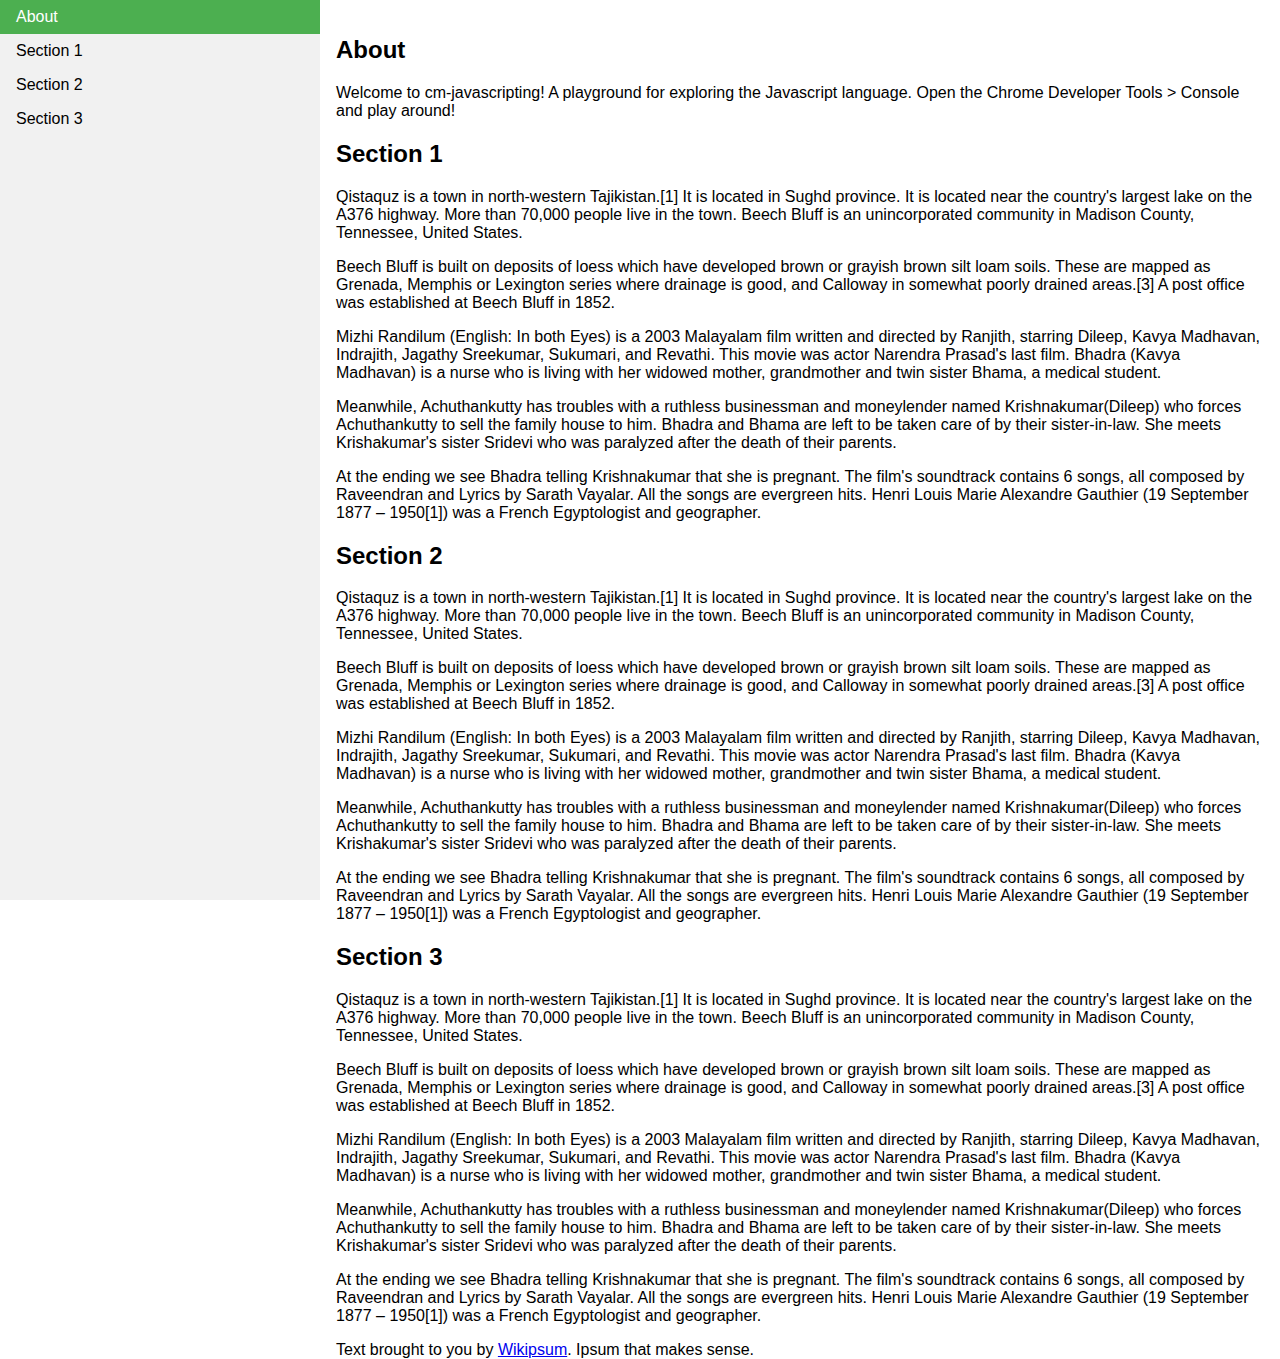
==== starter/index.html @ e82a269d "updates for fall 2019 week 5" ====
<!DOCTYPE html>
<html>
  <head>
    <meta charset="utf-8">
    <title>cm-javascripting</title>
    <style>
      body {
        font-family: sans-serif;
        margin: 0;
      }
      ul {
        list-style-type: none;
        margin: 0;
        padding: 0;
        width: 25%;
        background: #f1f1f1;
        position: fixed;
        height: 100%; /* makes it so the sidebar spans the entire window height */
        overflow: auto; /* enables sidebar scrolling */
      }
      li a {
        display: block;
        color: #000;
        text-decoration: none;
        padding: 8px 16px;
      }
      /* li a:hover {
        background-color: #555555;
        color: #FFFFFF;
      } */
      li a.active {
        background-color: #4CAF50;
        color: white;
      }
      li a:hover:not(.active){
        background-color: #555;
        color: white;
      }
      
      #content {
        margin-left:25%;
        padding:16px;
        height:1000px;
      }

      .red {
        color: red;
      }
      .orange {
        color: orange;
      }
      .yellow {
        color: yellow;
      }
      .green {
        color: green;
      }
      .blue {
        color: blue;
      }
      .purple {
        color: purple;
      }      
            
    </style>
  </head>
  <body>
    
    <div id="sidebar">
      <ul>
        <li><a class="active" href="#about">About</a></li>
        <li><a href="#section1">Section 1</a></li>
        <li><a href="#section2">Section 2</a></li>
        <li><a href="#section3">Section 3</a></li>
      </ul>
    </div>

    <div id="content">
    
      <div id="about">
        <h2>About</h2>
        <p>Welcome to cm-javascripting! A playground for exploring the Javascript language. Open the Chrome Developer Tools > Console and play around!</p>
      </div>
    
      <div id="section1">
        <h2>Section 1</h2>
        <p class="p1 first">Qistaquz is a town in north-western Tajikistan.[1] It is located in Sughd province. It is located near the country's largest lake on the A376 highway. More than 70,000 people live in the town. Beech Bluff is an unincorporated community in Madison County, Tennessee, United States.</p>
        <p id="second" class="p2">Beech Bluff is built on deposits of loess which have developed brown or grayish brown silt loam soils. These are mapped as Grenada, Memphis or Lexington series where drainage is good, and Calloway in somewhat poorly drained areas.[3] A post office was established at Beech Bluff in 1852.</p>
        <p id="change-me" class="p3">Mizhi Randilum (English: In both Eyes) is a 2003 Malayalam film written and directed by Ranjith, starring Dileep, Kavya Madhavan, Indrajith, Jagathy Sreekumar, Sukumari, and Revathi. This movie was actor Narendra Prasad's last film. Bhadra (Kavya Madhavan) is a nurse who is living with her widowed mother, grandmother and twin sister Bhama, a medical student.</p>
        <p class="p4 empty-us">Meanwhile, Achuthankutty has troubles with a ruthless businessman and moneylender named Krishnakumar(Dileep) who forces Achuthankutty to sell the family house to him. Bhadra and Bhama are left to be taken care of by their sister-in-law. She meets Krishakumar's sister Sridevi who was paralyzed after the death of their parents.</p>
        <p class="p5 last">At the ending we see Bhadra telling Krishnakumar that she is pregnant. The film's soundtrack contains 6 songs, all composed by Raveendran and Lyrics by Sarath Vayalar. All the songs are evergreen hits. Henri Louis Marie Alexandre Gauthier (19 September 1877 – 1950[1]) was a French Egyptologist and geographer.</p>          
      </div>
      <div id="section2">
        <h2>Section 2</h2>
        <p class="p1 first">Qistaquz is a town in north-western Tajikistan.[1] It is located in Sughd province. It is located near the country's largest lake on the A376 highway. More than 70,000 people live in the town. Beech Bluff is an unincorporated community in Madison County, Tennessee, United States.</p>
        <p id="empty-me" class="p2">Beech Bluff is built on deposits of loess which have developed brown or grayish brown silt loam soils. These are mapped as Grenada, Memphis or Lexington series where drainage is good, and Calloway in somewhat poorly drained areas.[3] A post office was established at Beech Bluff in 1852.</p>
        <p class="p3 empty-us">Mizhi Randilum (English: In both Eyes) is a 2003 Malayalam film written and directed by Ranjith, starring Dileep, Kavya Madhavan, Indrajith, Jagathy Sreekumar, Sukumari, and Revathi. This movie was actor Narendra Prasad's last film. Bhadra (Kavya Madhavan) is a nurse who is living with her widowed mother, grandmother and twin sister Bhama, a medical student.</p>
        <p class="p4">Meanwhile, Achuthankutty has troubles with a ruthless businessman and moneylender named Krishnakumar(Dileep) who forces Achuthankutty to sell the family house to him. Bhadra and Bhama are left to be taken care of by their sister-in-law. She meets Krishakumar's sister Sridevi who was paralyzed after the death of their parents.</p>
        <p class="p5 last">At the ending we see Bhadra telling Krishnakumar that she is pregnant. The film's soundtrack contains 6 songs, all composed by Raveendran and Lyrics by Sarath Vayalar. All the songs are evergreen hits. Henri Louis Marie Alexandre Gauthier (19 September 1877 – 1950[1]) was a French Egyptologist and geographer.</p>
      </div>
      <div id="section3">
        <h2>Section 3</h2>
        <p class="p1 first">Qistaquz is a town in north-western Tajikistan.[1] It is located in Sughd province. It is located near the country's largest lake on the A376 highway. More than 70,000 people live in the town. Beech Bluff is an unincorporated community in Madison County, Tennessee, United States.</p>
        <p class="p2">Beech Bluff is built on deposits of loess which have developed brown or grayish brown silt loam soils. These are mapped as Grenada, Memphis or Lexington series where drainage is good, and Calloway in somewhat poorly drained areas.[3] A post office was established at Beech Bluff in 1852.</p>
        <p class="p3 empty-us">Mizhi Randilum (English: In both Eyes) is a 2003 Malayalam film written and directed by Ranjith, starring Dileep, Kavya Madhavan, Indrajith, Jagathy Sreekumar, Sukumari, and Revathi. This movie was actor Narendra Prasad's last film. Bhadra (Kavya Madhavan) is a nurse who is living with her widowed mother, grandmother and twin sister Bhama, a medical student.</p>
        <p class="p4">Meanwhile, Achuthankutty has troubles with a ruthless businessman and moneylender named Krishnakumar(Dileep) who forces Achuthankutty to sell the family house to him. Bhadra and Bhama are left to be taken care of by their sister-in-law. She meets Krishakumar's sister Sridevi who was paralyzed after the death of their parents.</p>
        <p class="p5 last">At the ending we see Bhadra telling Krishnakumar that she is pregnant. The film's soundtrack contains 6 songs, all composed by Raveendran and Lyrics by Sarath Vayalar. All the songs are evergreen hits. Henri Louis Marie Alexandre Gauthier (19 September 1877 – 1950[1]) was a French Egyptologist and geographer.</p>
      </div>
      <div id="footer">
        Text brought to you by <a href="http://www.wikipsum.com/">Wikipsum</a>. Ipsum that makes sense.
      </div>
                
    </div>

    <script>
        console.log("begin script");

        // Insert your code here
                        
        console.log("end script");
      </script>

  </body>
</html>
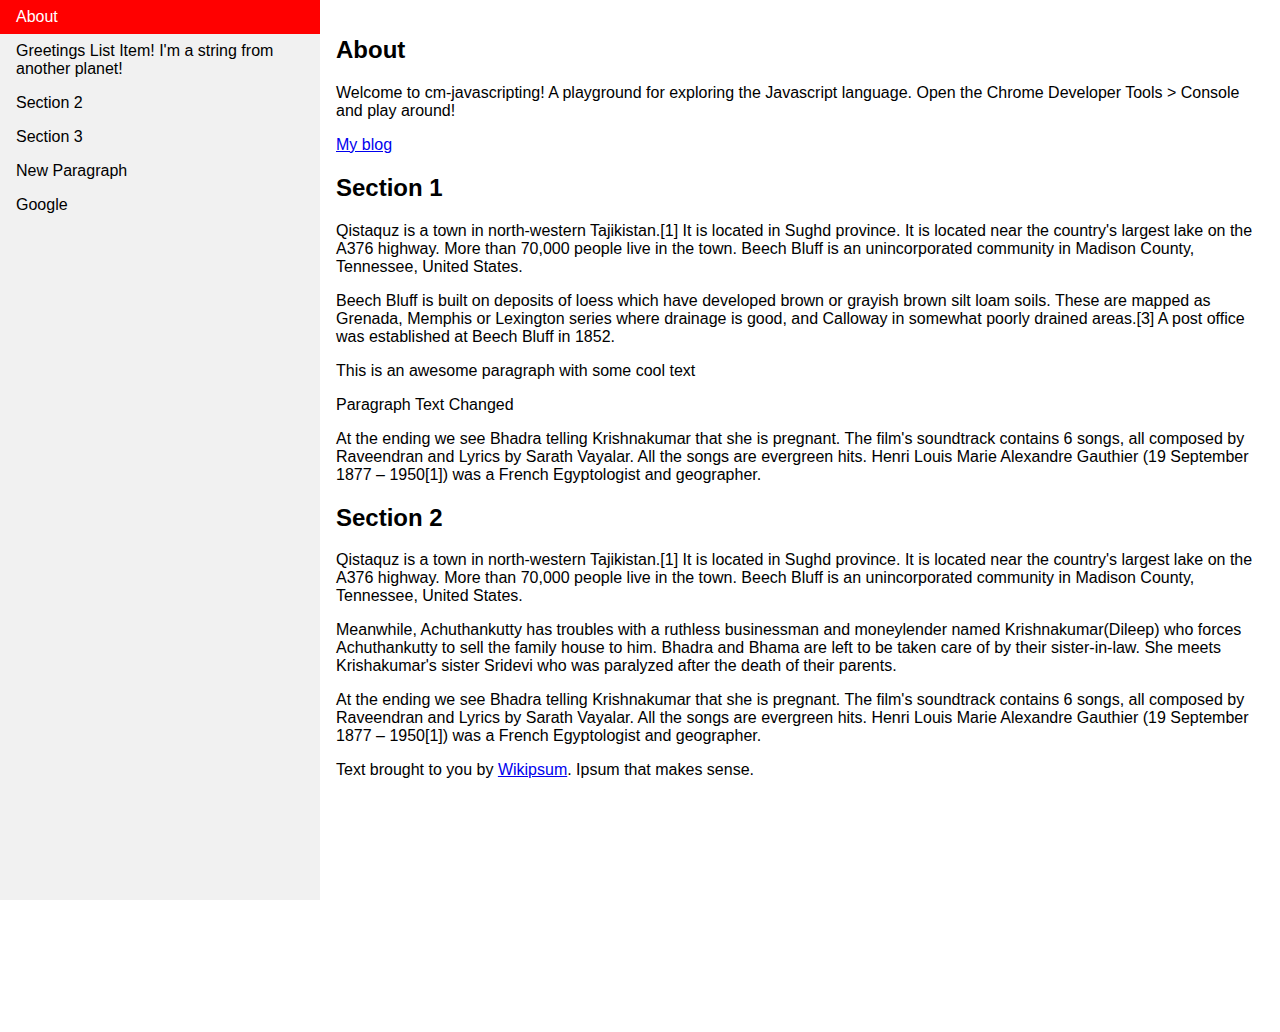
==== commit 1442ca2e: "javascript answers" ====
--- a/starter/index.html
+++ b/starter/index.html
@@ -116,7 +116,71 @@
         console.log("begin script");
 
         // Insert your code here
-                        
+      //Get a reference to all the paragraph (p) tags in the document.
+      let a = document.getElementsByTagName('p')
+  //Get a reference to a paragraph tag with a specific id of "second".
+  a =document.getElementById('second')
+//Get a reference to a all paragraph tags with a class of "first".
+a = document.getElementsByClassName('first')
+//Get a reference to an element or elements within another element. For example, if you have an unordered list (ul) with several list items (li), how do you select a specific li and display it's contents to the console?
+a = document.getElementsByTagName('li')[1].textContent
+//or
+let elem = document.getElementById('sidebar').getElementsByTagName('li')
+console.log(elem[2].textContent)
+//Change the active color of the sidebar to red.
+a = document.querySelector('li a.active').style.backgroundColor = "red"
+//Changing Elements
+
+//Change the text within a sidebar list item (li) to "Foo". 
+let change = document.getElementsByTagName('li')[1]
+change.innerHTML = "<a href='#'>foo</a>"
+//Change the text within the previously selected list item (li) to "Greetings List Item! I'm a string from another planet!".
+change.innerHTML = "<a href='#'>Greetings List Item! I'm a string from another planet!</a>"
+//Change the text of a specific paragraph to a different string of text. Use an Ipsum generator tool to create new placeholder text that you insert using Javascript.
+a = document.getElementById('change-me').textContent = "Lorem ipsum dolor amet adipisicing tacos ut ea in salvia jean shorts chia. Cold-pressed deserunt everyday carry retro glossier 90's polaroid etsy chillwave edison bulb kitsch vape neutra. Adaptogen authentic man braid, blog shabby chic ut intelligentsia +1 schlitz bushwick id nisi disrupt. Cardigan ea reprehenderit af church-key labore."
+
+//Removing Elements
+//Clear the contents of the paragraph with an id of "empty-me".
+document.getElementById('empty-me').textContent = ""
+//Clear the contents of the set of paragraphs with class "empty-us".
+let empty = document.getElementsByClassName('empty-us')
+for (let i =0; i < empty.length; i++) {
+    empty[i].textContent = "";
+}
+//Remove the div with a specific id of "section3".
+let sect3 = document.getElementById('section3');
+sect3.parentElement.removeChild(sect3)
+
+//Adding Elements
+
+//Create a new anchor tag that links to your blog and insert it just after the paragraph tag in the div with an id of "about".
+let loc = document.getElementById('about')
+loc.insertAdjacentHTML('beforeend', '<a href="blog.claytonk.com">My blog</a>')
+//Append a new div anywhere in the document and give it an id of your choice. Insert a paragraph with some content into the div using javascript.
+let loc2 = document.getElementById('second')
+loc2.insertAdjacentHTML('afterend', "<p id='new'>This is an awesome paragraph with some cool text</p>")
+//Add a new list item to the sidebar ul that links to your new div so you can click and scroll to it.
+let insert = document.createElement('li');
+document.getElementsByTagName('ul')[0].appendChild(insert);
+insert.innerHTML = "<a href='#new'>New Paragraph</a>"
+//Add a new list item with URL to www.google.com in the sidebar.
+let insert2 = document.createElement('li');
+document.getElementsByTagName('ul')[0].appendChild(insert2);
+insert2.innerHTML = "<a href='http://www.google.com'>Google</a>";
+//Event Listeners
+
+//Make an event listener for any h2 element that triggers an alert() when you click it. Set the alert message to "Hey Hey Hey!".
+const listen = document.getElementsByTagName('h2');
+let values = Object.values(listen)
+for (const value of values) {
+    value.addEventListener("click", () => alert("Hey Hey Hey!"))}
+//Make an event listener that triggers a change in the text of a specific paragraph with the id "change-me".
+const listen2 = document.getElementById('change-me');
+let changeTo = "Paragraph Text Changed";
+function changeP() {
+  listen2.innerText = changeTo;
+}; 
+listen2.addEventListener('click', changeP())           
         console.log("end script");
       </script>
 
